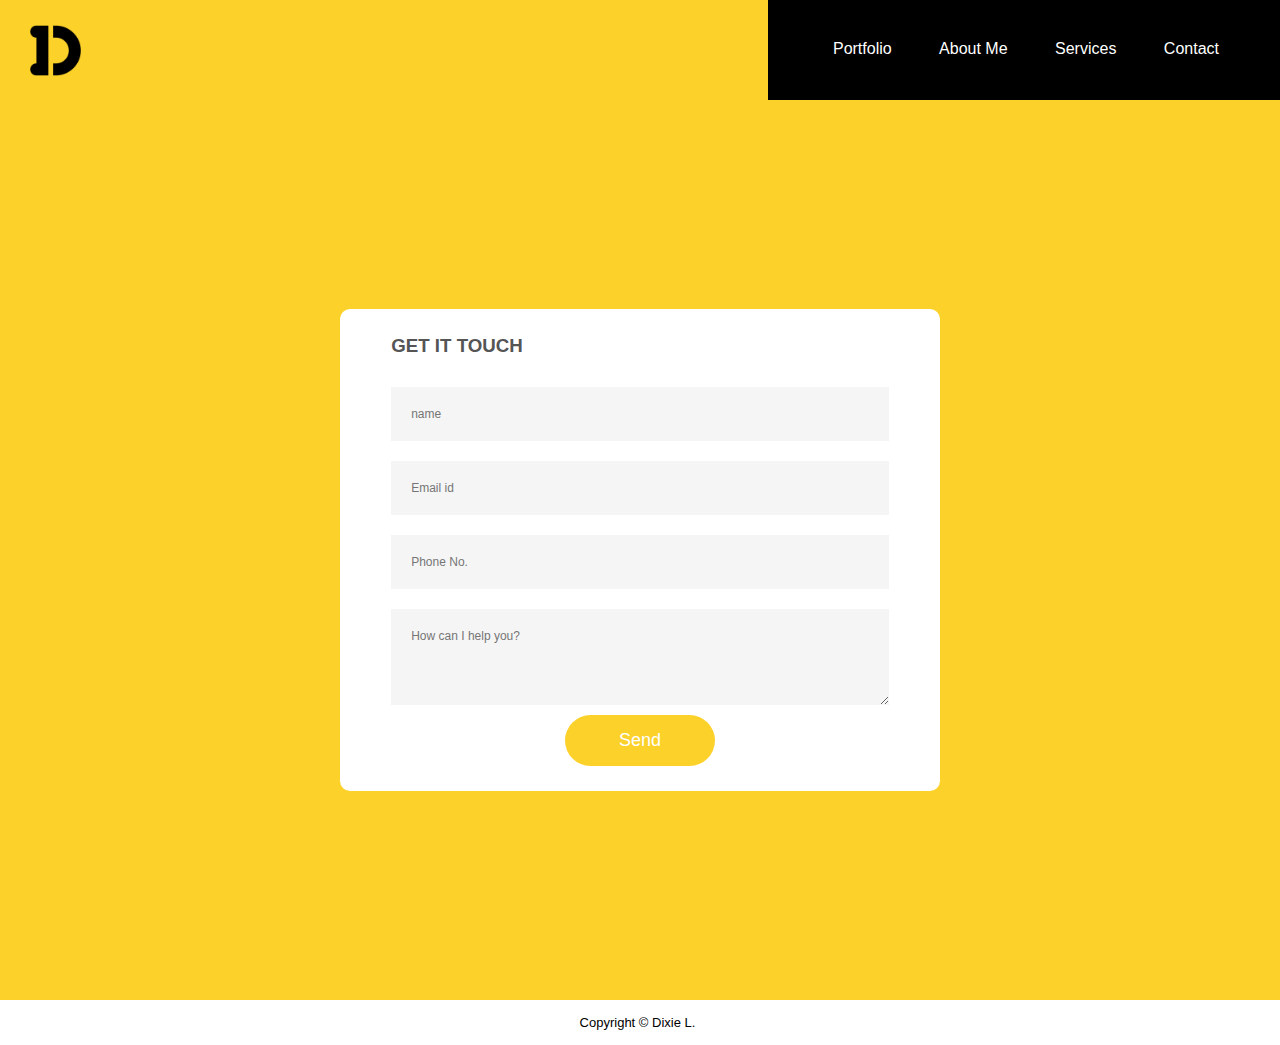
==== contact.html @ b9b26663 "Added Contact and CSS Update" ====
<!DOCTYPE html>
<html lang="en">
<head>
    <meta charset="UTF-8">
    <meta name="viewport" content="width=device-width, initial-scale=1.0">
    <title>Web Developer Portfolio</title>
    <link rel="stylesheet" href="css/style.css">
</head>
<header>
    <div class="logo-container">
    <img src="images/letter-d.png" alt="a logo">
    </div>

    <nav>
        <ul>
            <li><a href="portfolio.html">Portfolio</a></li>
            <li><a href="about.html">About Me</a></li>
            <li><a href="services.html">Services</a></li>
            <li><a href="contact.html">Contact</a></li>
        </ul>
    </nav>
</header>
<body>
    <main>
        <section>
            <div class="contact-container">
                <form>
                    <h3>GET IT TOUCH</h3>
                    <input type="text" placeholder="name" required id="name">
                    <input type="email" placeholder="Email id" required id="email">
                    <input type="text" placeholder="Phone No." required id="phone">
                    <textarea name="message" rows="4" placeholder="How can I help you?"></textarea>
                    <button type="submit">Send</button>
                </form>
            </div>
        </section>
    </main>

<footer>
    <p>Copyright &copy; Dixie L. </p>
</footer>
    
</body>
</html>
---- css/style.css ----
*{
    font-family:Verdana, Geneva, Tahoma, sans-serif;
    box-sizing: border-box;
    margin:0;
    padding:0;
}
header{
    height:100px;
    background:linear-gradient(to right, #FCD12A 0%, #FCD12A 60%, black 60%);
    display: flex;
    justify-content: space-between;
    list-style-type: none;
}

.logo-container{
    margin:5px 10px 20px 10px;
    padding: 20px 20px;
}

.logo-container img{
    width:10%;   
}
nav{
    margin-left:30px;
    padding: 0 20px 0 20px;

}

nav ul li{
    margin:20px 40px 20px 1px;
    padding: 20px 1px 20px 1px;
    display: inline-block;
    align-items:center;
   
}
nav ul li a{
    display: flex;
    text-decoration: none;
    color:white;
    flex-direction: row;
    display: inline-block;
    align-items: center;
    text-align: center;
}

.hero-container{
    height: 800px;
    background:linear-gradient(to right, #FCD12A 0%, #FCD12A 60%, black 60%);

    color:white;
    display: flex;
    flex-direction: row;
    align-items: center;
    justify-items: center;
    padding: 0px 20px;
    
}

.hero-container img{
    width:50%; 
    border-radius: 50%;
    padding: 2px 2px;
    margin-bottom:250px;
    margin-right:650px;
    background:white;
    position:relative;


}

.text-container{
width: 140%;
align-items: center;
text-align: left;
padding:1px 1px;
margin-right: 80px;
box-sizing: border-box;
margin-left:4%;
margin-bottom:18%;      
}

.text-container h1{

    margin-top:20px;
    font-size: 1.8rem;
    margin-right: 20px;
    padding: 1px 1px;
}
.text-container p{
    margin-top:16px;
    font-size: 1.2rem;
}


.text-container button{
    margin-top: 25px;
    border: 1px solid black;
    border-color: white;
    border-radius: 2px;
    padding: 15px 25px;
    background-color: black;
    color:white;
    cursor:pointer;
}

.text-container span{
    color:black;
    font-weight: 500;
    font-size: 4.1rem;
    text-overflow: clip;
}

.hero-container span{
    font-weight: 600;
}

footer{
 
    height: 40px;
    background:white;
  
}

footer p{
    padding:10px 10px;
    margin: 5px 5px 5px auto;
    text-align: center;
    color:black;
    font-size: 13px;
}

/*Below is css for contact*/
.contact-container{
    width:100%;
    height: 100vh;
    background:#FCD12A;
    display:flex;
    align-items: center;
    justify-content: center;
}

form{
    background:white;
    display: flex;
    flex-direction: column;
    padding: 2vw 4vw;
    width: 90%;
    max-width:600px;
    border-radius: 10px;
}

form h3{
    color:#555;
    font-weight: 800;
    margin-bottom: 20px;
}
form input, form textarea{
    border:0;
    margin:10px 0;
    padding:20px;
    outline:none;
    background: #f5f5f5;
    font-size: 12px;
}

form button{
    padding: 15px;
    background: #FCD12A;
    color:white;
    font-size:18px;
    border:0;
    outline:none;
    cursor: pointer;
    width:150px;

    border-radius: 30px;
    align-self: center;
    justify-content: center;
}
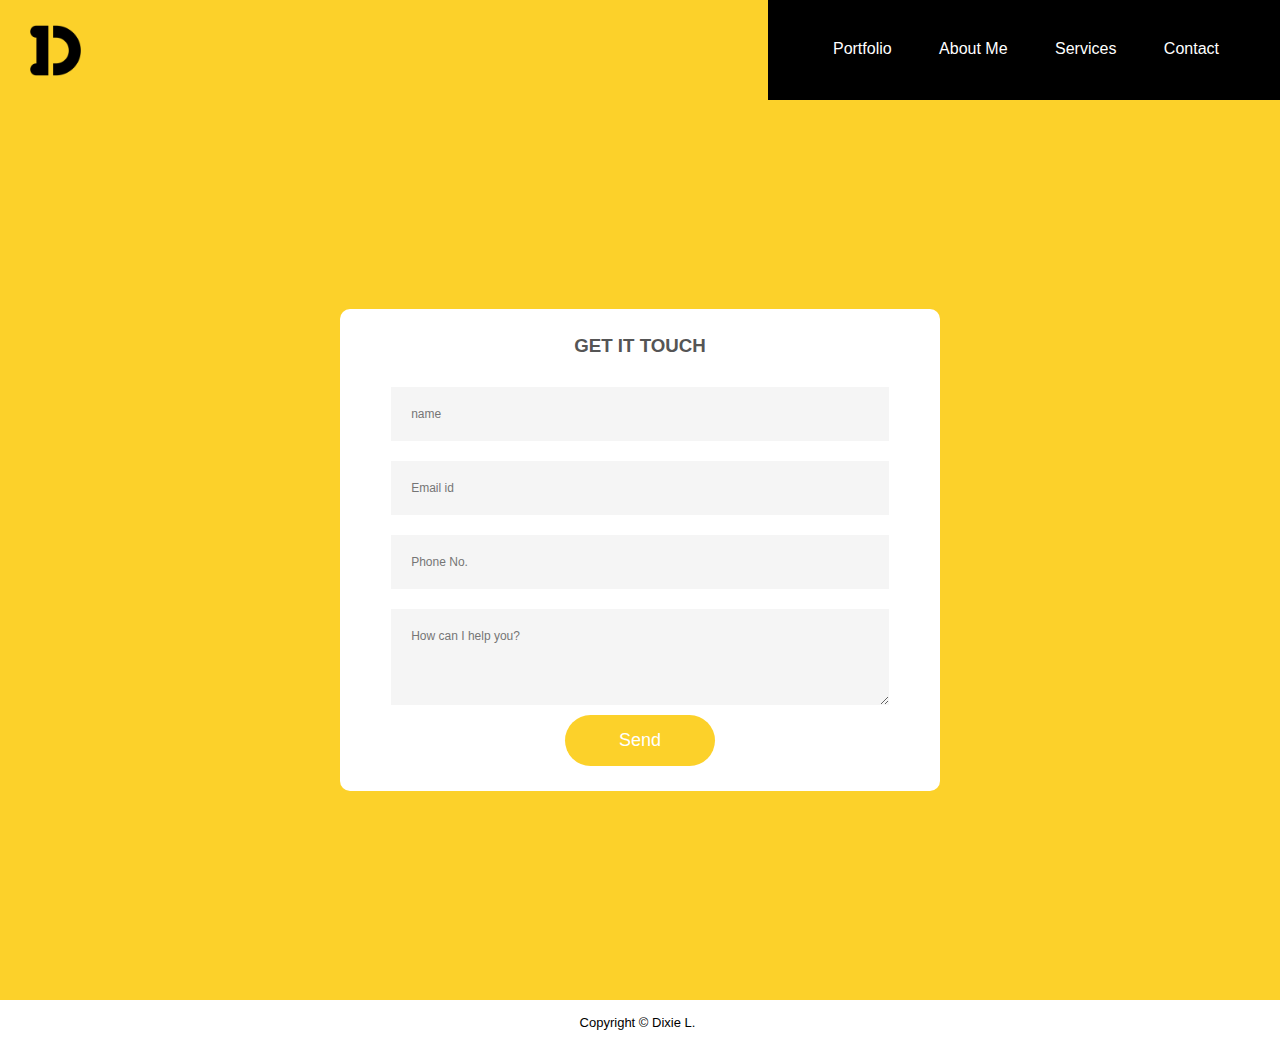
==== commit ffaae329: "Updated Files" ====
--- a/contact.html
+++ b/contact.html
@@ -24,7 +24,7 @@
     <main>
         <section>
             <div class="contact-container">
-                <form>
+                <form onsubmit="sendEmail(); reset(); return false; ">
                     <h3>GET IT TOUCH</h3>
                     <input type="text" placeholder="name" required id="name">
                     <input type="email" placeholder="Email id" required id="email">
@@ -39,6 +39,23 @@
 <footer>
     <p>Copyright &copy; Dixie L. </p>
 </footer>
+
+<script> src="https://smtpjs.com/v3/smtp.js"</script>
+<script>
+    function sendEmail(){
+    Email.send({
+    Host : "smtp.gmail.com",
+    Username : "dixiemarielaput@gmail.com",
+    Password : "Gazzette12much!",
+    To : 'dixiemarielaput1@gmail.com',
+    From : document.getElementById("email").value,
+    Subject : "New Contact Form Enquiry",
+    Body : "And this is the body"
+}).then(
+  message => alert(message)
+);
+}
+</script>
     
 </body>
 </html>--- a/css/style.css
+++ b/css/style.css
@@ -147,6 +147,7 @@
     width: 90%;
     max-width:600px;
     border-radius: 10px;
+    text-align: center;
 }
 
 form h3{
